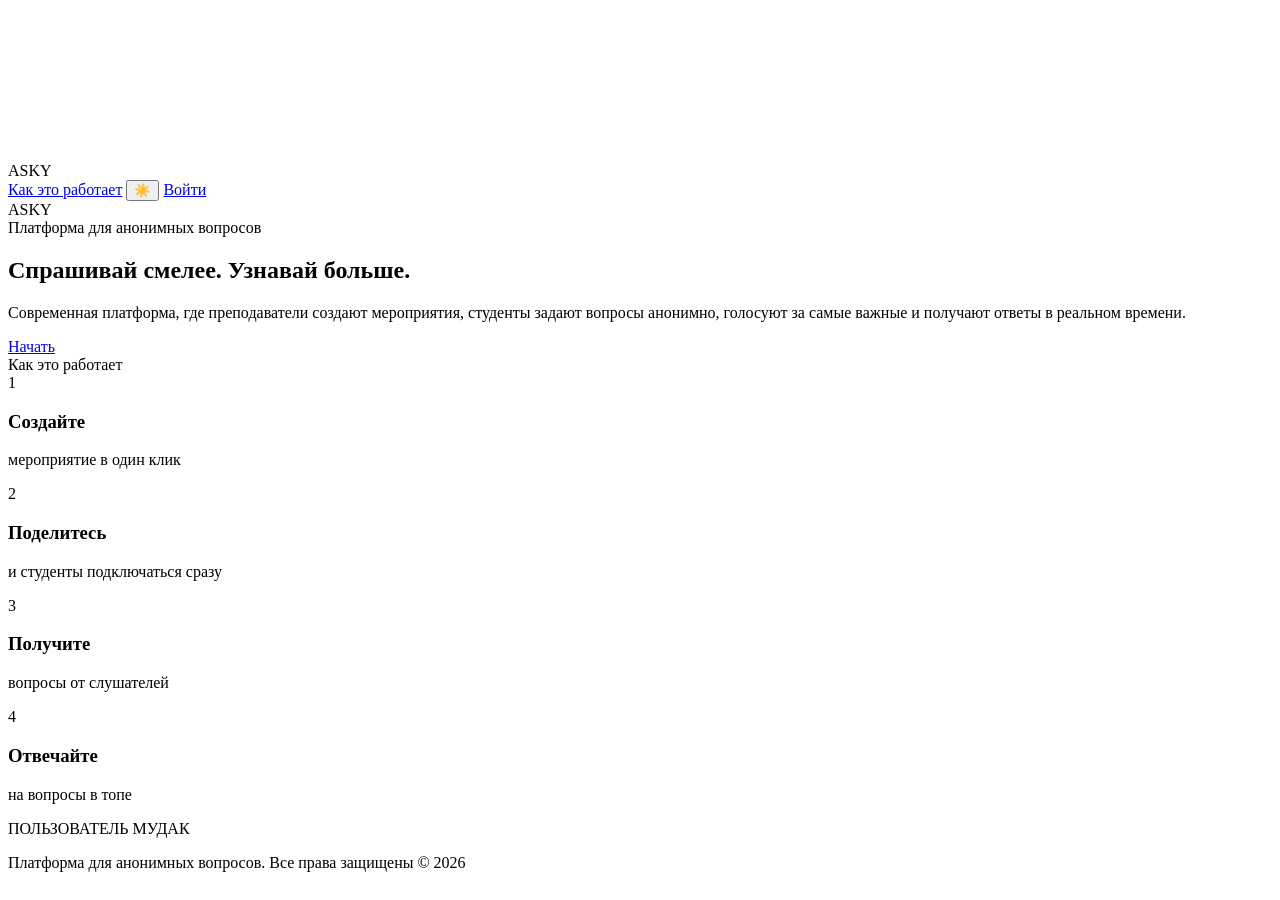
==== web/templates/index.html @ 6315fc10 "styles" ====
<!DOCTYPE html>
<html lang="en">

<head>

    <meta charset="UTF-8">
    <meta name="viewport" content="width=device-width, initial-scale=1.0">

    <title>ASKY</title>

    <link rel="icon" href="/static/img/favicon.ico">

    <link rel="stylesheet" href="/static/css/index.css">

    <link rel="preconnect" href="https://fonts.googleapis.com">
    <link rel="preconnect" href="https://fonts.gstatic.com" crossorigin>

    <link href="https://fonts.googleapis.com/css2?family=Inter:wght@300;400;500;600;700;800;900&display=swap"
        rel="stylesheet">

</head>

<body>

    <canvas id="particles"></canvas>

    <div class="gradient gradient1"></div>
    <div class="gradient gradient2"></div>
    <div class="gradient gradient3"></div>

    <header>

        <div class="logo">

            <span>ASKY</span>

        </div>

        <nav>

            <a href="#how">Как это работает</a>

            <button id="themeToggle" class="themeToggle" type="button" aria-label="Переключить тему">
                ☀️
            </button>

            <a href="/login" class="loginButton">

                Войти

            </a>

        </nav>

    </header>





    <section class="hero">

        <div class="heroBackgroundText">

            ASKY

        </div>

        <div class="heroContent">

            <div class="badge">

                Платформа для анонимных вопросов

            </div>

            <h1 id="heroTitle">

                Спрашивай смелее. Узнавай больше.

            </h1>

            <p>

                Современная платформа, где преподаватели создают мероприятия,
                студенты задают вопросы анонимно,
                голосуют за самые важные
                и получают ответы в реальном времени.

            </p>

            <div class="buttons">

                <a href="/register" class="primary">

                    Начать

                </a>

            </div>

        </div>

    </section>







    <section id="how" class="block">

        <div class="sectionTitle">

            Как это работает

        </div>

        <div class="timeline">

            <div class="step reveal">

                <span>1</span>

                <h3>Создайте</h3>

                <p>мероприятие в один клик</p>

            </div>

            <div class="step reveal">

                <span>2</span>

                <h3>Поделитесь</h3>

                <p>и студенты подключаться сразу</p>

            </div>

            <div class="step reveal">

                <span>3</span>

                <h3>Получите</h3>

                <p>вопросы от слушателей</p>

            </div>

            <div class="step reveal">

                <span>4</span>

                <h3>Отвечайте</h3>

                <p>на вопросы в топе</p>

            </div>

        </div>

    </section>





    <footer>

        <div class="footerTitle">

            ПОЛЬЗОВАТЕЛЬ МУДАК

        </div>

        <p>

            Платформа для анонимных вопросов. Все права защищены &copy; 2026

        </p>

    </footer>

    <script src="/static/js/index.js"></script>
    <script src="/static/js/themeSwitcher.js"></script>

</body>

</html>
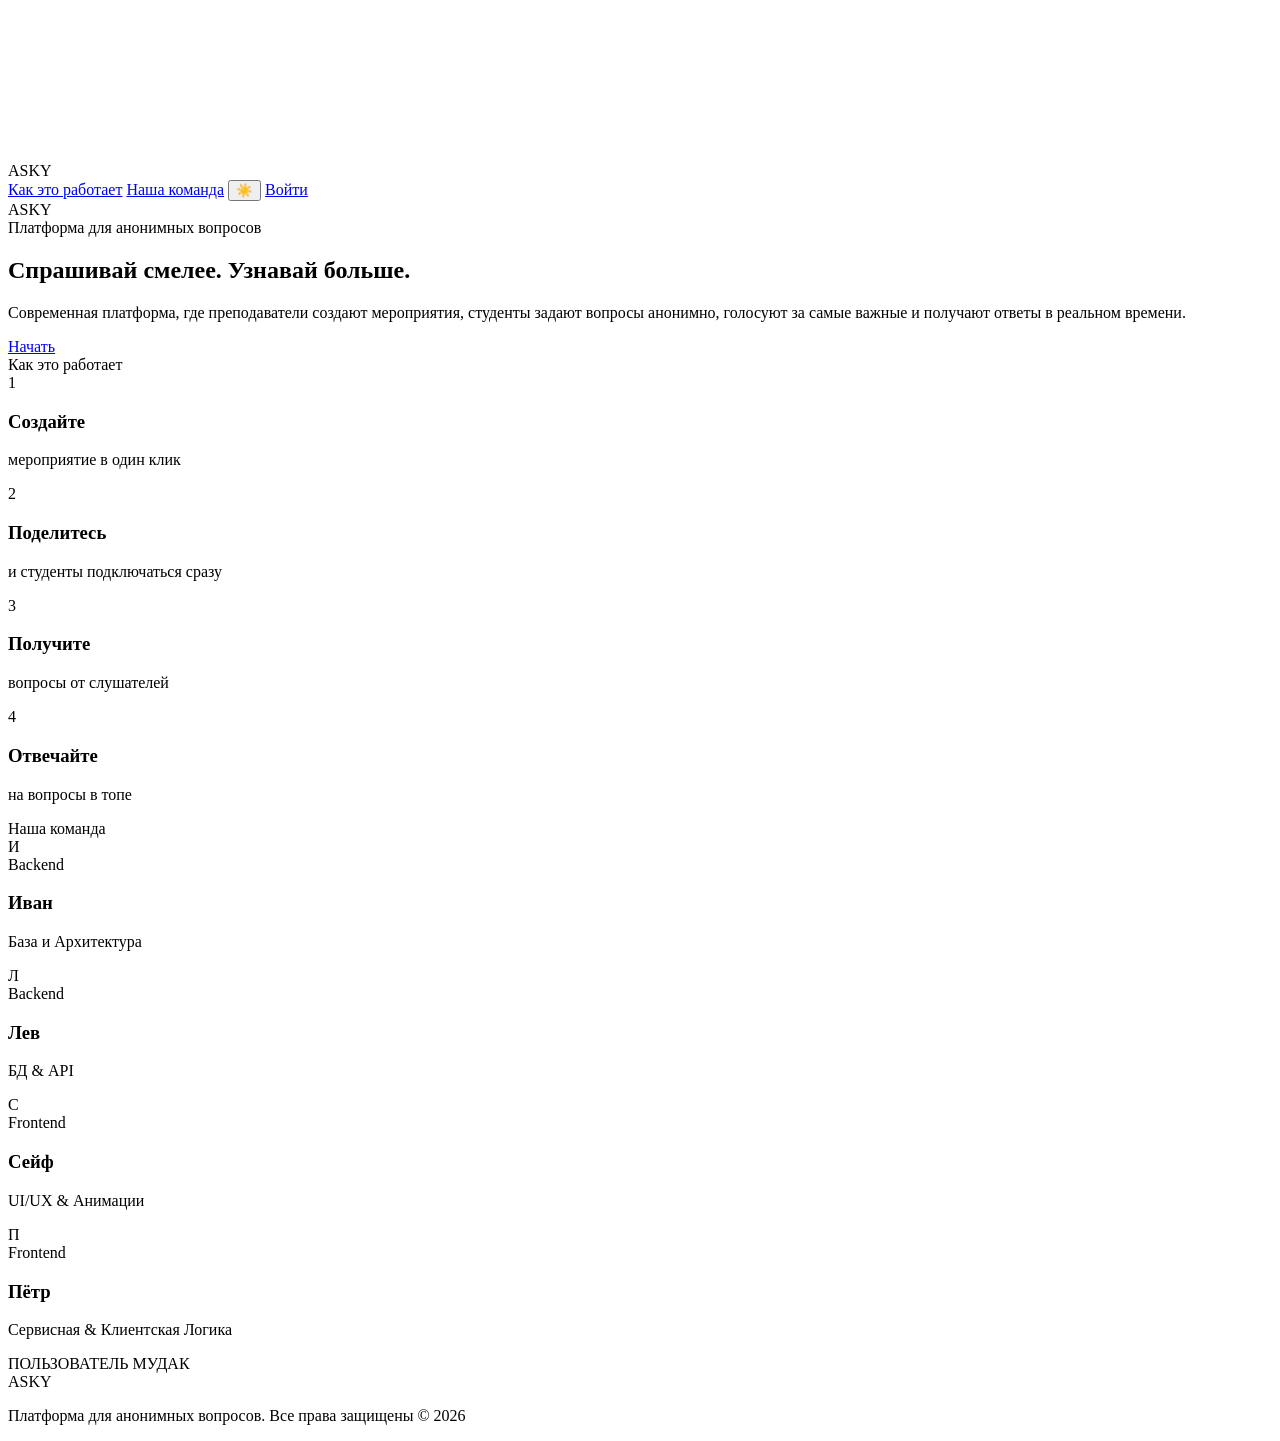
==== commit afcf4698: "." ====
--- a/web/templates/index.html
+++ b/web/templates/index.html
@@ -39,6 +39,7 @@
         <nav>
 
             <a href="#how">Как это работает</a>
+            <a href="#team">Наша команда</a>
 
             <button id="themeToggle" class="themeToggle" type="button" aria-label="Переключить тему">
                 ☀️
@@ -121,7 +122,7 @@
 
             <div class="step reveal">
 
-                <span>1</span>
+                <span class="qwer">1</span>
 
                 <h3>Создайте</h3>
 
@@ -131,7 +132,7 @@
 
             <div class="step reveal">
 
-                <span>2</span>
+                <span class="qwer">2</span>
 
                 <h3>Поделитесь</h3>
 
@@ -141,7 +142,7 @@
 
             <div class="step reveal">
 
-                <span>3</span>
+                <span class="qwer">3</span>
 
                 <h3>Получите</h3>
 
@@ -151,7 +152,7 @@
 
             <div class="step reveal">
 
-                <span>4</span>
+                <span class="qwer">4</span>
 
                 <h3>Отвечайте</h3>
 
@@ -164,14 +165,93 @@
     </section>
 
 
+    <section id="team" class="block teamSection">
+        
+        <div class="teamHeader reveal">
+            <div class="sectionTitle">Наша команда</div>
+        </div>
+
+        <div class="teamGrid">
+
+            <!-- Карточка 1: Иван -->
+            <div class="teamCard reveal" data-dept="backend">
+                <div class="cardInner">
+                    <div class="avatarZone">
+                        <div class="glowCircle"></div>
+                        <span class="avatarInitial">И</span>
+                    </div>
+                    <div class="memberInfo">
+                        <span class="deptBadge backendBadge">Backend</span>
+                        <h3>Иван</h3>
+                        <p class="role">База и Архитектура</p>
+                    </div>
+                </div>
+            </div>
+
+            <!-- Карточка 2: Лев -->
+            <div class="teamCard reveal" data-dept="backend">
+                <div class="cardInner">
+                    <div class="avatarZone">
+                        <div class="glowCircle"></div>
+                        <span class="avatarInitial">Л</span>
+                    </div>
+                    <div class="memberInfo">
+                        <span class="deptBadge backendBadge">Backend</span>
+                        <h3>Лев</h3>
+                        <p class="role">БД & API</p>
+                    </div>
+                </div>
+            </div>
+
+            <!-- Карточка 3: Сейф -->
+            <div class="teamCard reveal" data-dept="frontend">
+                <div class="cardInner">
+                    <div class="avatarZone">
+                        <div class="glowCircle"></div>
+                        <span class="avatarInitial">С</span>
+                    </div>
+                    <div class="memberInfo">
+                        <span class="deptBadge frontendBadge">Frontend</span>
+                        <h3>Сейф</h3>
+                        <p class="role">UI/UX & Анимации</p>
+                    </div>
+                </div>
+            </div>
+
+            <!-- Карточка 4: Пётр -->
+            <div class="teamCard reveal" data-dept="frontend">
+                <div class="cardInner">
+                    <div class="avatarZone">
+                        <div class="glowCircle"></div>
+                        <span class="avatarInitial">П</span>
+                    </div>
+                    <div class="memberInfo">
+                        <span class="deptBadge frontendBadge">Frontend</span>
+                        <h3>Пётр</h3>
+                        <p class="role">Сервисная & Клиентская Логика</p>
+                    </div>
+                </div>
+            </div>
+
+        </div>
+
+    </section>
 
 
 
     <footer>
 
-        <div class="footerTitle">
+        <!-- Эта надпись видна только на ПК мониторах -->
+        <div class="footerTitle footerTitle-pc">
 
             ПОЛЬЗОВАТЕЛЬ МУДАК
+
+        </div>
+
+        <!-- Эта надпись активируется только на мобильных телефонах -->
+        <div class="footerTitle footerTitle-mobile">
+
+            ASKY
 
         </div>
 
@@ -188,4 +268,4 @@
 
 </body>
 
-</html>+</html>
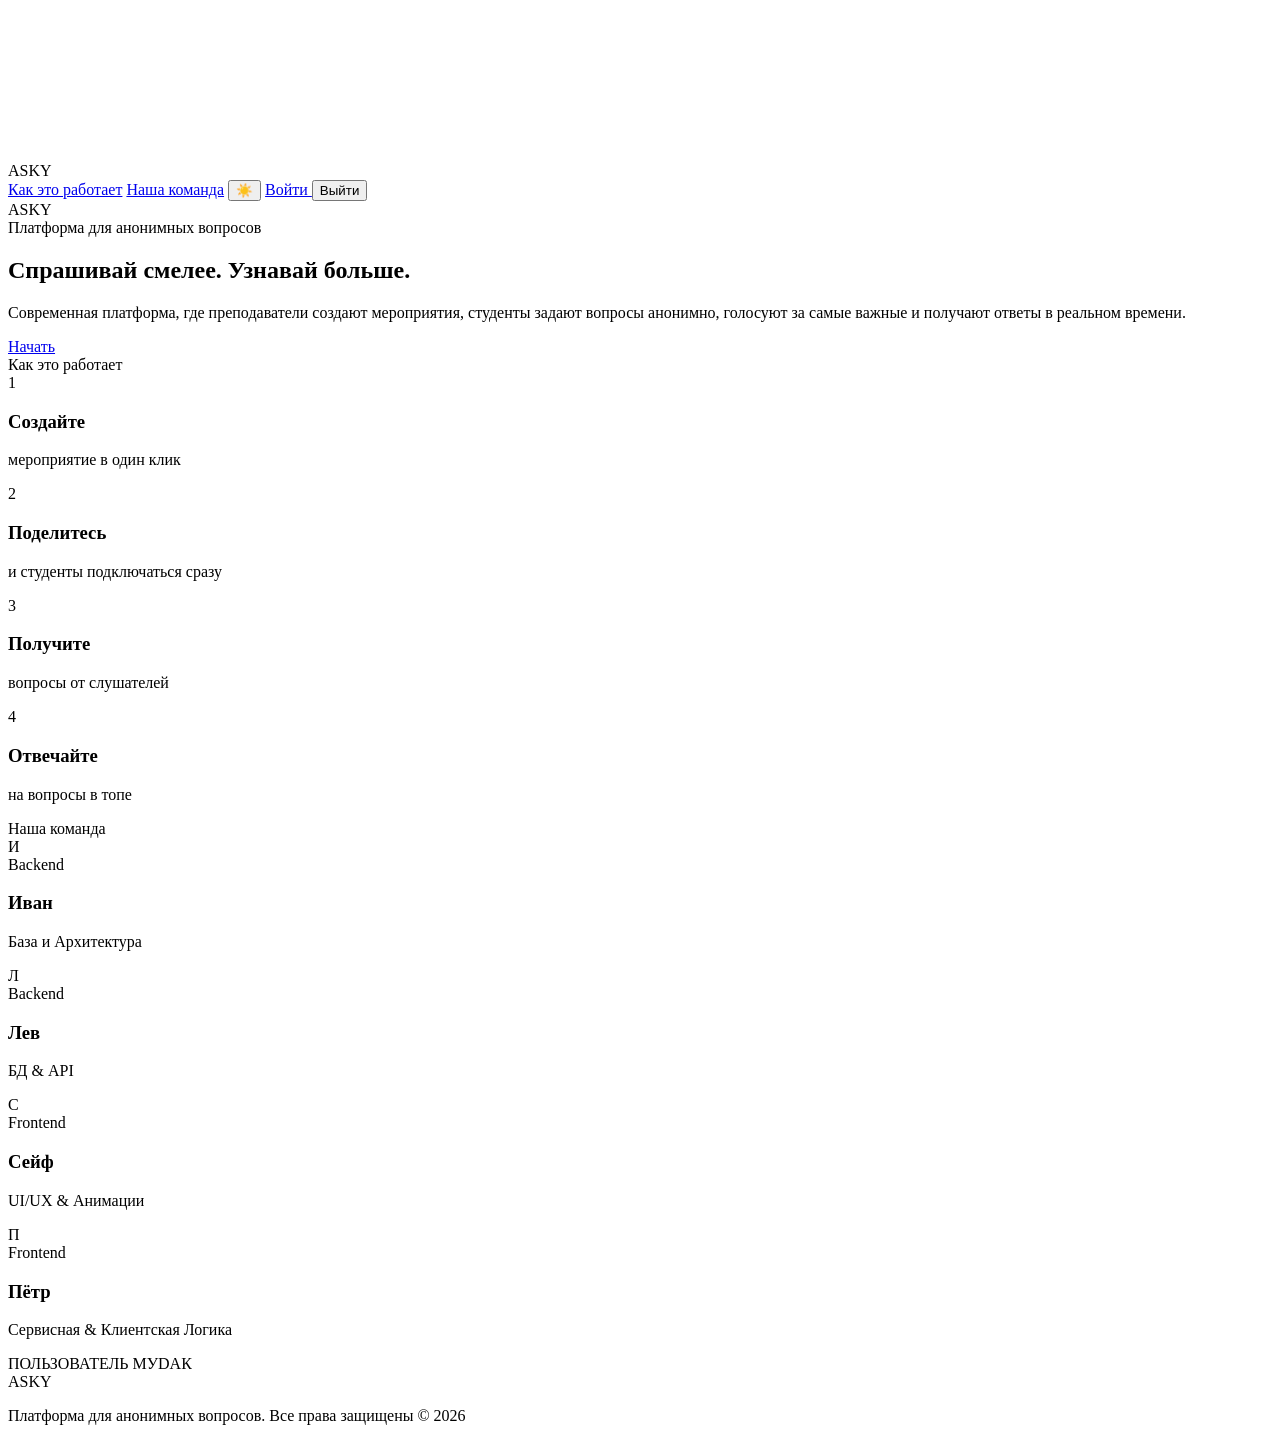
==== commit 1ac86fcf: "f" ====
--- a/web/templates/index.html
+++ b/web/templates/index.html
@@ -45,11 +45,19 @@
                 ☀️
             </button>
 
-            <a href="/login" class="loginButton">
+            <a id="authNavLink" href="/login" class="loginButton">
 
                 Войти
 
             </a>
+
+            <button class="logoutButton" onclick="logout()">
+
+                <i class="bi bi-box-arrow-right"></i>
+
+                Выйти
+
+            </button>
 
         </nav>
 
@@ -244,7 +252,7 @@
         <!-- Эта надпись видна только на ПК мониторах -->
         <div class="footerTitle footerTitle-pc">
 
-            ПОЛЬЗОВАТЕЛЬ МУДАК
+            ПОЛЬЗОВАТЕЛЬ МУDАК
 
         </div>
 
@@ -265,6 +273,7 @@
 
     <script src="/static/js/index.js"></script>
     <script src="/static/js/themeSwitcher.js"></script>
+    <script src="/static/js/navbar.js"></script>
 
 </body>
 
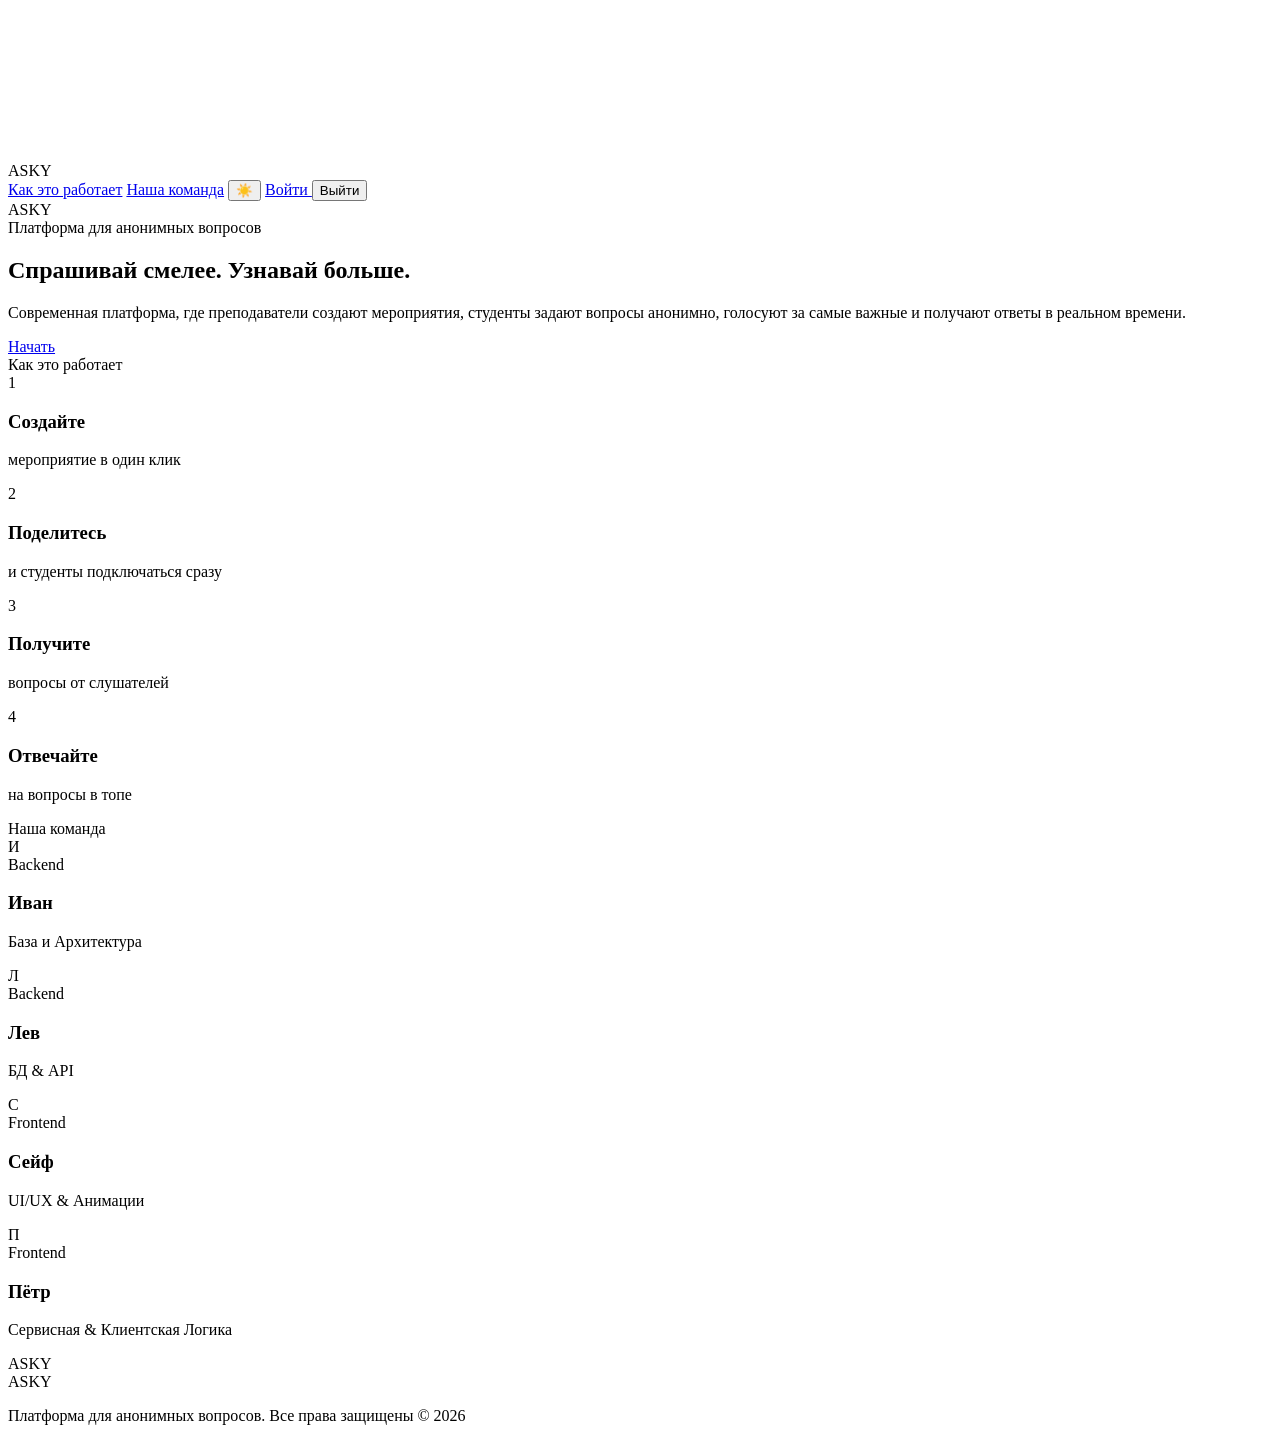
==== commit 5b9ce54b: "gf" ====
--- a/web/templates/index.html
+++ b/web/templates/index.html
@@ -252,7 +252,7 @@
         <!-- Эта надпись видна только на ПК мониторах -->
         <div class="footerTitle footerTitle-pc">
 
-            ПОЛЬЗОВАТЕЛЬ МУDАК
+            ASKY
 
         </div>
 
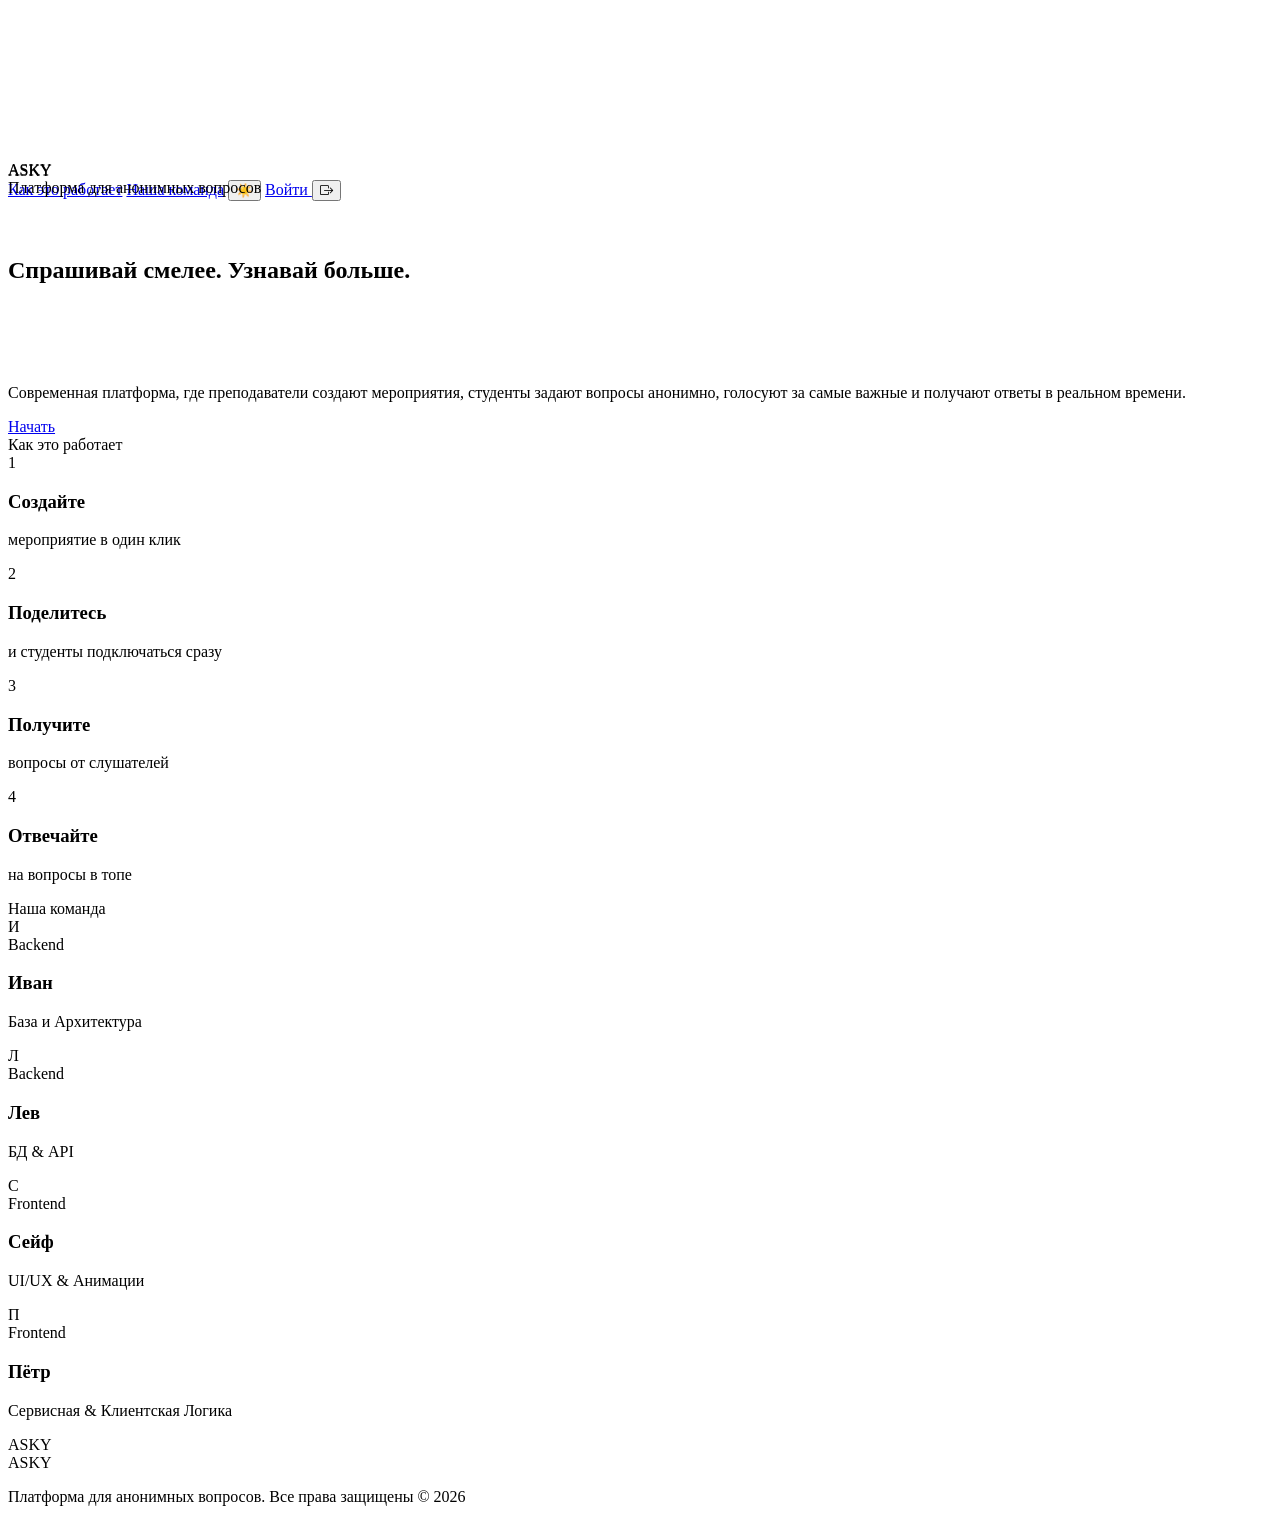
==== commit 9db9c76e: "d" ====
--- a/web/templates/index.html
+++ b/web/templates/index.html
@@ -14,6 +14,9 @@
 
     <link rel="preconnect" href="https://fonts.googleapis.com">
     <link rel="preconnect" href="https://fonts.gstatic.com" crossorigin>
+
+    <link rel="stylesheet"
+        href="https://cdn.jsdelivr.net/npm/bootstrap-icons@1.11.3/font/bootstrap-icons.min.css">
 
     <link href="https://fonts.googleapis.com/css2?family=Inter:wght@300;400;500;600;700;800;900&display=swap"
         rel="stylesheet">
@@ -55,7 +58,6 @@
 
                 <i class="bi bi-box-arrow-right"></i>
 
-                Выйти
 
             </button>
 
@@ -69,7 +71,7 @@
 
     <section class="hero">
 
-        <div class="heroBackgroundText">
+        <div class="heroBackgroundText" style="margin-top: -40px">
 
             ASKY
 
@@ -83,13 +85,13 @@
 
             </div>
 
-            <h1 id="heroTitle">
+            <h1 id="heroTitle" style="margin-top: 60px">
 
                 Спрашивай смелее. Узнавай больше.
 
             </h1>
 
-            <p>
+            <p style="margin-top: 100px">
 
                 Современная платформа, где преподаватели создают мероприятия,
                 студенты задают вопросы анонимно,
@@ -274,6 +276,7 @@
     <script src="/static/js/index.js"></script>
     <script src="/static/js/themeSwitcher.js"></script>
     <script src="/static/js/navbar.js"></script>
+    <script src="/static/js/logout.js"></script>
 
 </body>
 
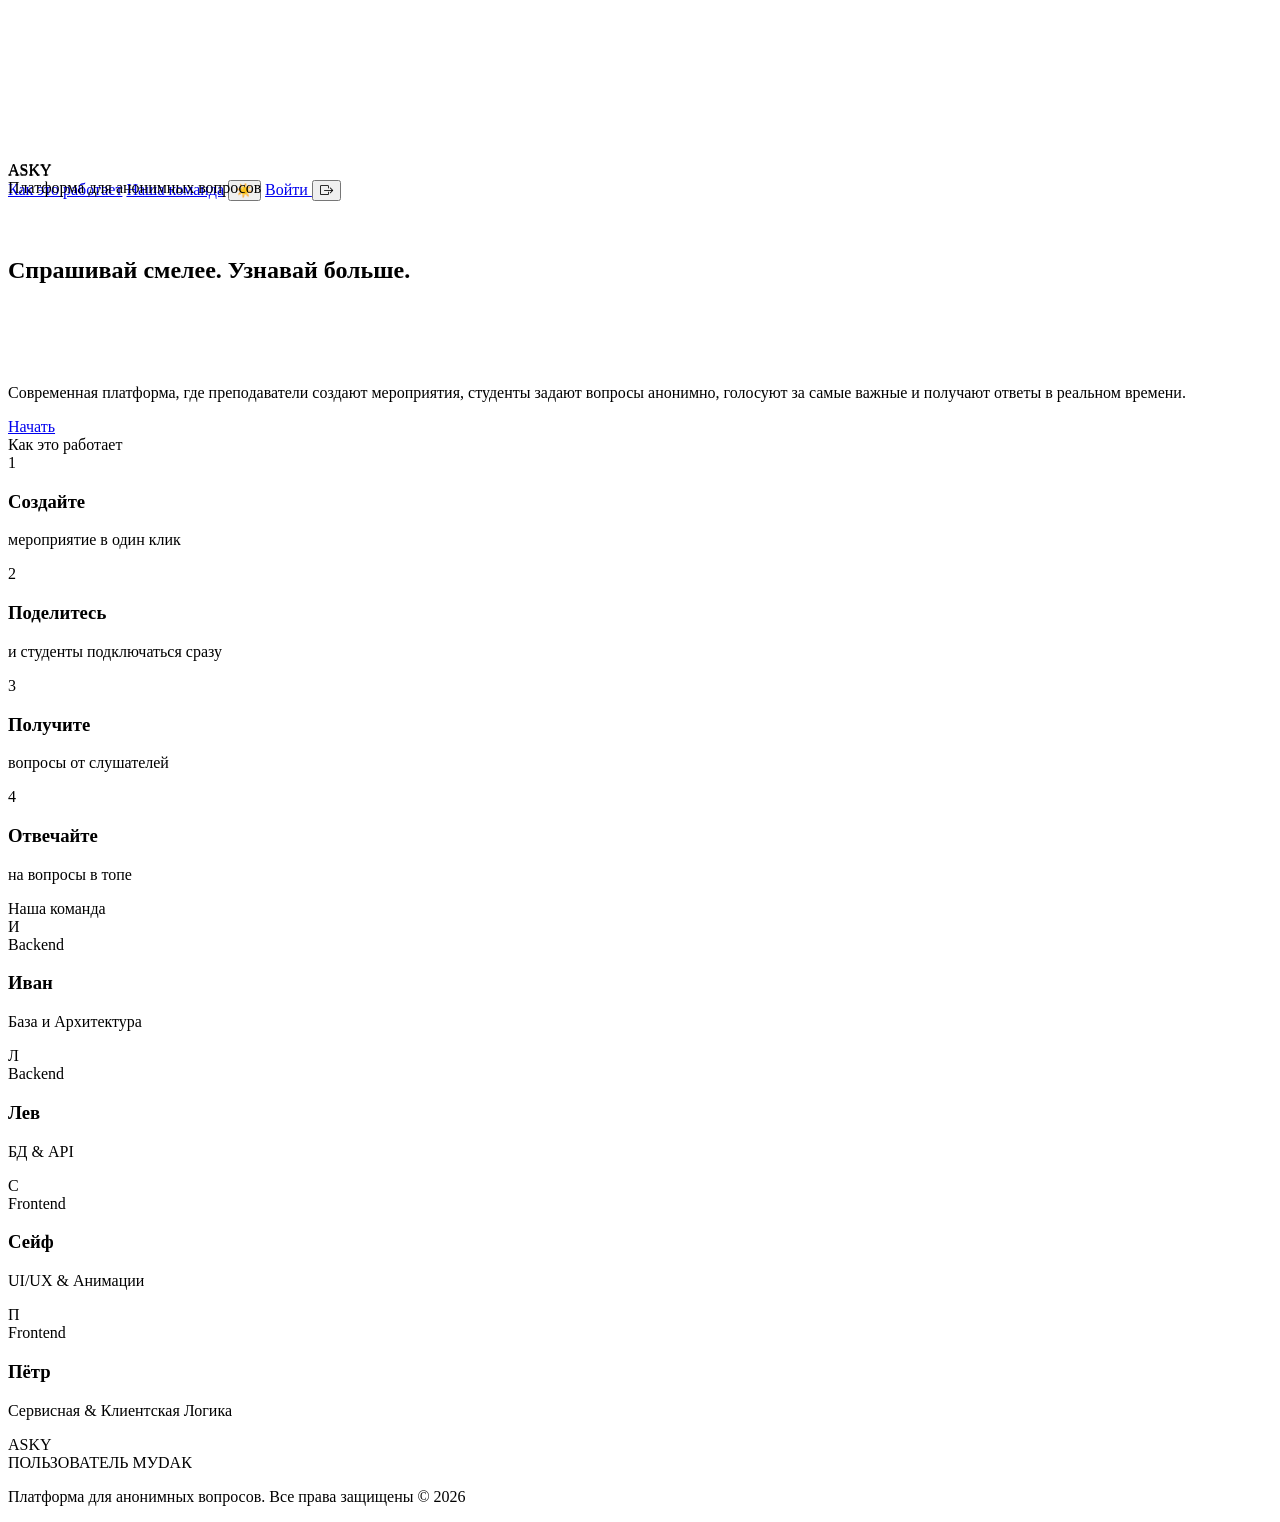
==== commit e4a6cb56: "Change footer title from 'ASKY' to 'ПОЛЬЗОВАТЕЛЬ МУDАК' Misha, HI!" ====
--- a/web/templates/index.html
+++ b/web/templates/index.html
@@ -54,7 +54,7 @@
 
             </a>
 
-            <button class="logoutButton" onclick="logout()">
+            <button class="logoutButton" id="logoutButton" onclick="logout()">
 
                 <i class="bi bi-box-arrow-right"></i>
 
@@ -261,7 +261,7 @@
         <!-- Эта надпись активируется только на мобильных телефонах -->
         <div class="footerTitle footerTitle-mobile">
 
-            ASKY
+            ПОЛЬЗОВАТЕЛЬ МУDАК
 
         </div>
 
